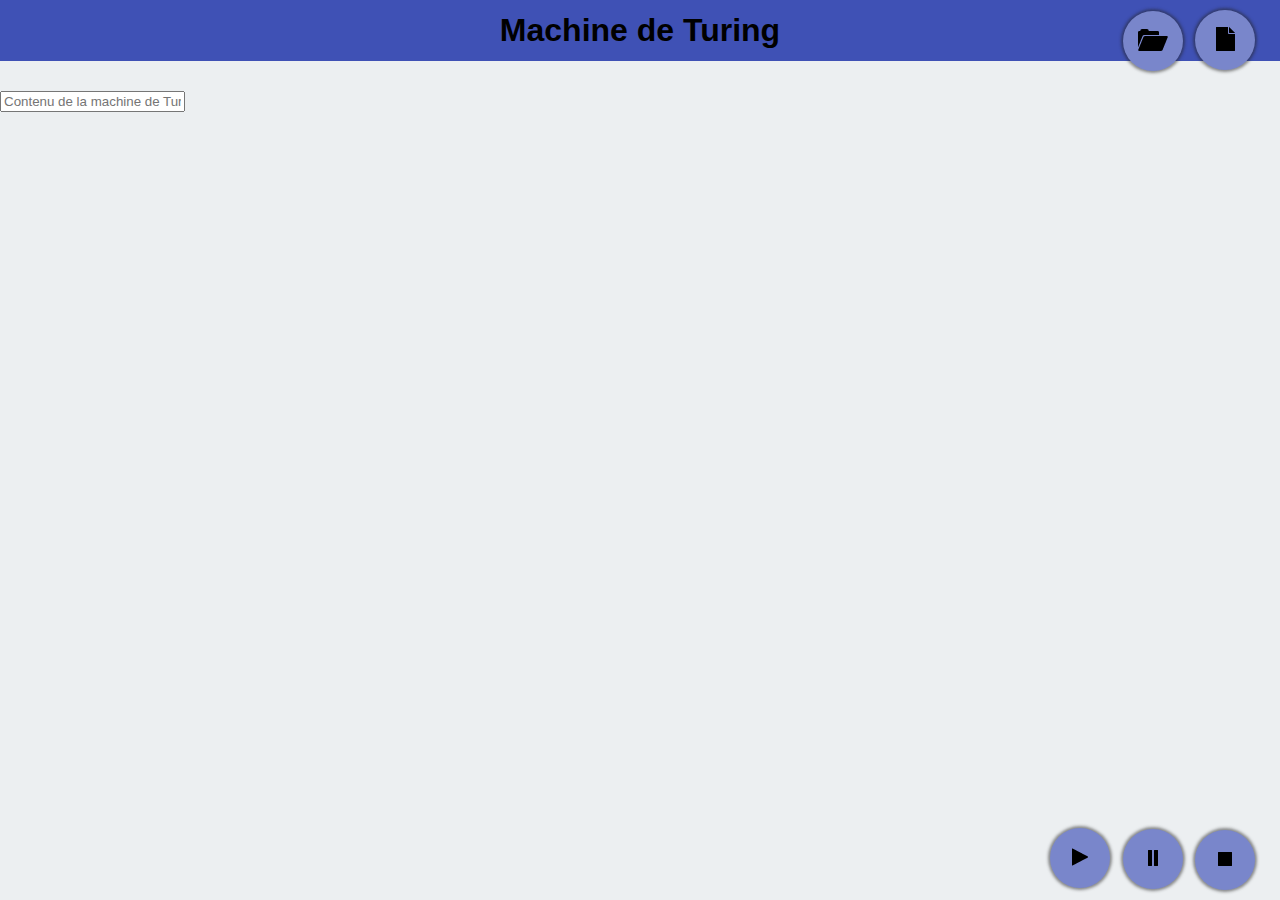
==== index.html @ 225b3139 "first commit" ====
<!DOCTYPE html>
<html>
<head>
  <meta charset="utf-8">
  <meta http-equiv="X-UA-Compatible" content="IE=edge">
  <title>Machine de Turing</title>

  <link rel="stylesheet" href="css/widgets.css">
  <link rel="stylesheet" href="css/turing.css">

  <script type="text/javascript" src="js/widgets.js"></script>
  <script type="text/javascript" src="js/Turing.js"></script>
  <script type="text/javascript" src="js/algorithms.js"></script>
  <script type="text/javascript" src="js/app.js"></script>
</head>
<body>
  <h1 id="title">Machine de Turing</h1>

  <table id="turing-ribbon"></table>

  <form method="get" id="turing-input">
    <input type="text" placeholder="Contenu de la machine de Turing">
  </form>
  
  <div id="new-load">
    <button class="widget-button" id="load-algorithm"><img src="icons/glyphicons-145-folder-open.png" /></button>
  	<button class="widget-button" id="new-algorithm"><img src="icons/glyphicons-37-file.png" /></button>
  </div>

  <div id="play-pause-stop">
    <button class="widget-button" id="start-algorithm"><img src="icons/glyphicons-174-play.png" /></button>
    <button class="widget-button" id="start-algorithm"><img src="icons/glyphicons-175-pause.png" /></button>
    <button class="widget-button" id="start-algorithm"><img src="icons/glyphicons-176-stop.png" /></button>  
  </div>
  

</body>
</html>
---- css/widgets.css ----
.widget-popup {
    font-family: Verdana, Helvetica, sans-serif;
    position: fixed;
    width: 400px;
    top: -10px;
    left: 50%;
    margin-left: -200px;
    box-shadow: 0 0 3px 2px rgba(35, 35, 35, .5);
    text-align: center;
    opacity: 0;
    transition: opacity 350ms, top 350ms;
    background: white;
    display: none;
}

.widget-popup.show {
    opacity: 1;
    top: 30px;
}

.widget-popup h3 {
    margin: 0;
    padding: 5px 0;
    cursor: default;
    background: #5c6bc0;
}

.widget-popup ul {
    list-style-type: none;
    padding: 0;
    margin: 0;
}

.widget-popup li {
    padding: 5px 0;
    cursor: pointer;
    border-top: 1px solid rgba(100, 100, 100, .2);
}

.widget-popup li:hover {
    background: #EEEEEE;
}

.widget-popup li.active {
    background: #EEEEEE;
    cursor: default;
    font-style: italic;
}

.widget-popup span {
    position: absolute;
    top: 0;
    right: 3px;
    cursor: pointer;
}


.widget-button {
	width: 60px;
	height: 60px;
	border-radius: 30px;
	border: none;
	box-shadow: 0 0 3px 2px rgba(35, 35, 35, .5);
	background: #7986cb;
    margin-left: 8px;
}

#new-load {
	position: fixed;
	top: 10px;
	right: 25px;
}

#play-pause-stop {
    position: fixed;
    bottom: 10px;
    right: 25px;
}
---- css/turing.css ----
body {
	font-family: Helvetica, sans-serif;
	margin: 0;
	background-color: #eceff1;
}

#title {
	background: none repeat scroll 0% 0%  #3f51b5;
	margin: 0;
	padding: 12px;
	margin: auto;
	text-align: center;
}

#turing-ribbon {
	position: relative;
	border-collapse: collapse;
	border: 1px solid #7986cb;
	width: 100%;
	margin-top: 20px;
	margin-bottom: 10px; 
	background-color: #c5cae9;
}

#turing-ribbon caption {
	text-align: left;
	font-style: italic;
	font-size: 13px;
	margin-left: 10px;
	position: absolute;
	top: -15px;
	left: 2px;
}

#turing-ribbon tr {
	margin: auto;
}

#turing-ribbon td {
	position: relative;
	text-align: center;
	border: 1px solid #7986cb;
	border-width: 0 1px 1px 0;
	width: 15px;
	height: 18px;
	padding: 1px;
}

#turing-ribbon td::-moz-selection {
	background: none;
}

#turing-ribbon td::selection {
	background: none;
}

#turing-ribbon td.tapehead:before {
	content: "";
	width: 0;
	height: 0;
	top: -15px;
	display: block;
	text-align: center;
	position: absolute;
	border-style: solid;
	border-width: 13.0px 7.5px 0 7.5px;
	border-color: #9fa8da transparent transparent;	
}
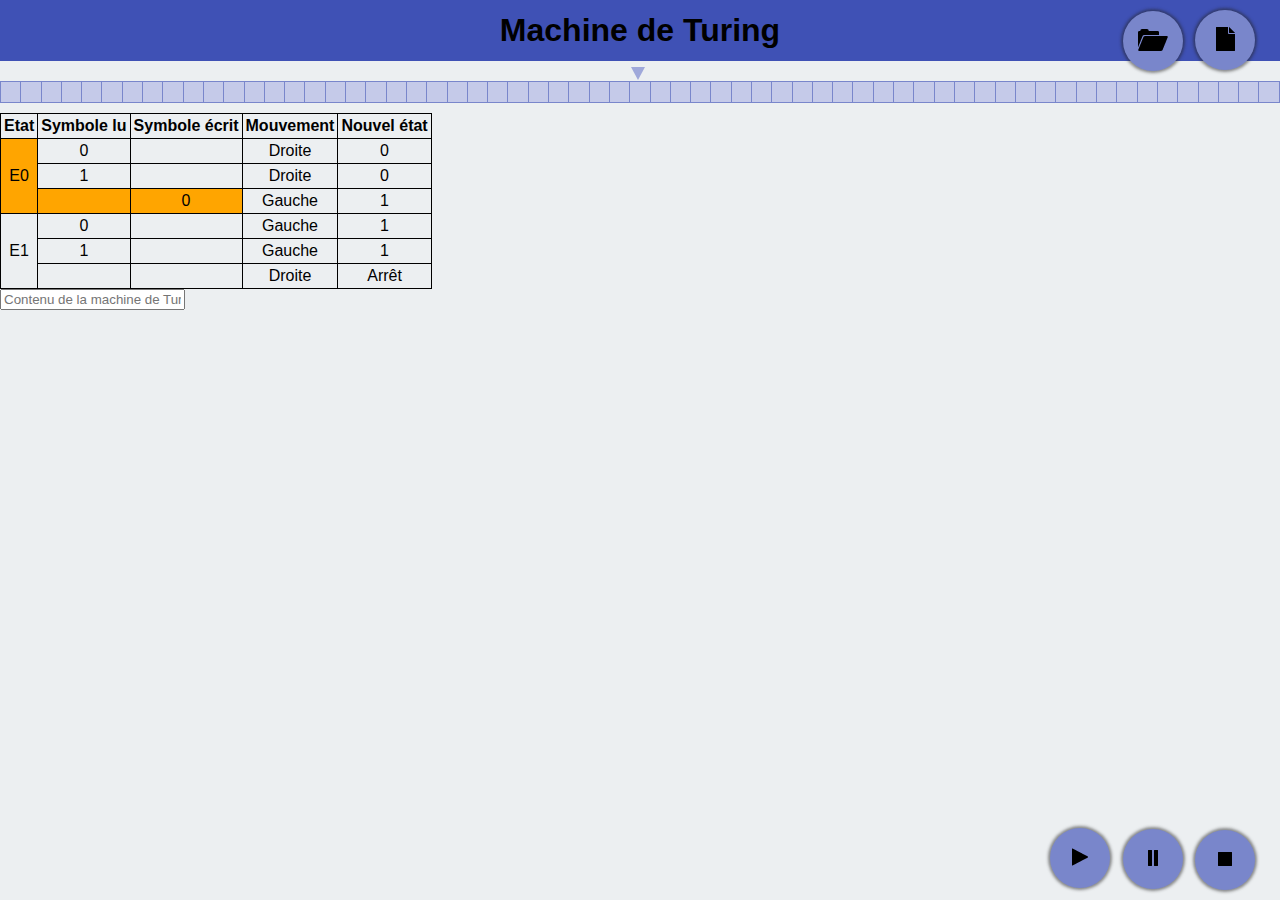
==== commit 11c352ce: "modif" ====
--- a/index.html
+++ b/index.html
@@ -11,12 +11,54 @@
   <script type="text/javascript" src="js/widgets.js"></script>
   <script type="text/javascript" src="js/Turing.js"></script>
   <script type="text/javascript" src="js/algorithms.js"></script>
+  <script type="text/javascript" src="js/tape.js"></script>
+  <script type="text/javascript" src="js/states.js"></script>
   <script type="text/javascript" src="js/app.js"></script>
 </head>
 <body>
   <h1 id="title">Machine de Turing</h1>
 
-  <table id="turing-ribbon"></table>
+  <table id="turing-ribbon"><tbody><tr></tr></tbody></table>
+
+  <table id="turing-states">
+    <thead>
+      <tr>
+        <th>Etat</th>
+        <th>Symbole lu</th>
+        <th>Symbole écrit</th>
+        <th>Mouvement</th>
+        <th>Nouvel état</th>
+      </tr>
+    </thead>
+    <tbody>
+      <tr>
+        <td rowspan="2">E0</td>
+        <td>0</td>
+        <td>0</td>
+        <td>Gauche</td>
+        <td>1</td>
+      </tr>
+      <tr>
+        <td>0</td>
+        <td>0</td>
+        <td>Gauche</td>
+        <td>1</td>
+      </tr>
+      <tr>
+        <td rowspan="2">E1</td>
+        <td>0</td>
+        <td>0</td>
+        <td>Gauche</td>
+        <td>1</td>
+      </tr>
+      <tr>
+        <td>0</td>
+        <td>0</td>
+        <td>Gauche</td>
+        <td>1</td>
+      </tr>
+    </tbody>
+  </table>
 
   <form method="get" id="turing-input">
     <input type="text" placeholder="Contenu de la machine de Turing">
@@ -32,7 +74,6 @@
     <button class="widget-button" id="start-algorithm"><img src="icons/glyphicons-175-pause.png" /></button>
     <button class="widget-button" id="start-algorithm"><img src="icons/glyphicons-176-stop.png" /></button>  
   </div>
-  
 
 </body>
 </html>--- a/css/turing.css
+++ b/css/turing.css
@@ -65,4 +65,22 @@
 	border-style: solid;
 	border-width: 13.0px 7.5px 0 7.5px;
 	border-color: #9fa8da transparent transparent;	
+}
+
+#turing-states {
+	border-collapse: collapse;
+}
+
+#turing-states td, #turing-states th {
+	text-align: center;
+	border: 1px solid black;
+	padding: 3px;
+}
+
+#turing-states tbody.paused td.current {
+	background: orange;
+}
+
+#turing-states td.current {
+	background: green;
 }